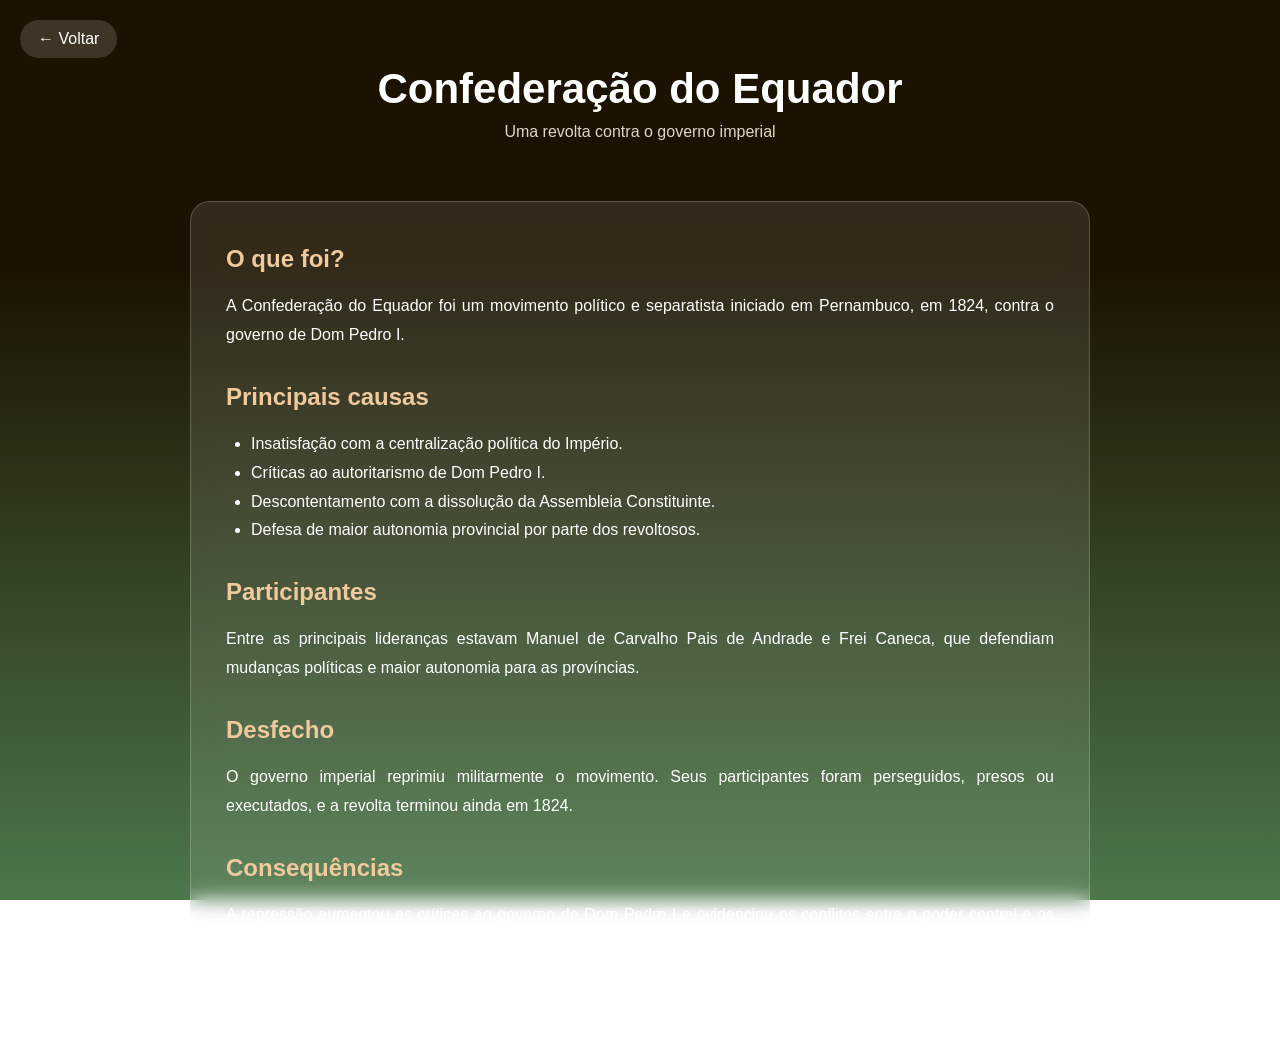
==== Pages/ConfederacaoDoEquador.html @ ca11aebe "É pra tar tudo funcionando, mas sem conteudos" ====
<!DOCTYPE html>
<html lang="pt-BR">
<head>
    <meta charset="UTF-8">
    <meta name="viewport" content="width=device-width, initial-scale=1.0">
    <title>Confederação do Equador</title>
    <link rel="stylesheet" href="/Public/css/conteudos.css">
</head>
<body style="--cor-fundo:#4c774b;">

<header>
    <a href="/index.html" class="voltar">← Voltar</a>
    <h1>Confederação do Equador</h1>
    <p>Uma revolta contra o governo imperial</p>
</header>

<main class="conteudo">
    <h2>O que foi?</h2>
    <p>A Confederação do Equador foi um movimento político e separatista iniciado em Pernambuco, em 1824, contra o governo de Dom Pedro I.</p>

    <h2>Principais causas</h2>
    <ul>
        <li>Insatisfação com a centralização política do Império.</li>
        <li>Críticas ao autoritarismo de Dom Pedro I.</li>
        <li>Descontentamento com a dissolução da Assembleia Constituinte.</li>
        <li>Defesa de maior autonomia provincial por parte dos revoltosos.</li>
    </ul>

    <h2>Participantes</h2>
    <p>Entre as principais lideranças estavam Manuel de Carvalho Pais de Andrade e Frei Caneca, que defendiam mudanças políticas e maior autonomia para as províncias.</p>

    <h2>Desfecho</h2>
    <p>O governo imperial reprimiu militarmente o movimento. Seus participantes foram perseguidos, presos ou executados, e a revolta terminou ainda em 1824.</p>

    <h2>Consequências</h2>
    <p>A repressão aumentou as críticas ao governo de Dom Pedro I e evidenciou os conflitos entre o poder central e os interesses provinciais.</p>
</main>

</body>
</html>
---- Public/css/conteudos.css ----
* {
    margin: 0;
    padding: 0;
    box-sizing: border-box;
}

body {
    min-height: 100vh;
    font-family: "Lucida Sans", sans-serif;
    color: white;
    background: linear-gradient(
        to bottom,
        #1c1201 30%,
        var(--cor-fundo, #9f4c4c)
    );
    background-attachment: fixed;
}

header {
    text-align: center;
    padding: 40px 20px;
}

header h1 {
    font-size: 42px;
    margin: 25px 0 10px;
}

header p {
    color: #e0d5c7;
    font-size: 16px;
}

.voltar {
    display: inline-block;
    position: absolute;
    top: 20px;
    left: 20px;
    color: white;
    text-decoration: none;
    background: rgba(255, 255, 255, 0.15);
    padding: 10px 18px;
    border-radius: 20px;
    transition: 0.3s;
}

.voltar:hover {
    background: rgba(255, 255, 255, 0.3);
    transform: scale(1.05);
}

.conteudo {
    width: 85%;
    max-width: 900px;
    margin: 20px auto 50px;
    padding: 35px;
    background: rgba(255, 255, 255, 0.10);
    border: 1px solid rgba(255, 255, 255, 0.2);
    border-radius: 20px;
    backdrop-filter: blur(10px);
    line-height: 1.8;
}

.conteudo h2 {
    color: #f0c99c;
    margin: 25px 0 12px;
}

.conteudo h2:first-child {
    margin-top: 0;
}

.conteudo p {
    margin-bottom: 18px;
    text-align: justify;
}

.conteudo ul {
    padding-left: 25px;
    margin-bottom: 20px;
}

@media (max-width: 600px) {
    header h1 {
        font-size: 30px;
        margin-top: 45px;
    }

    .conteudo {
        width: 92%;
        padding: 22px;
    }
}
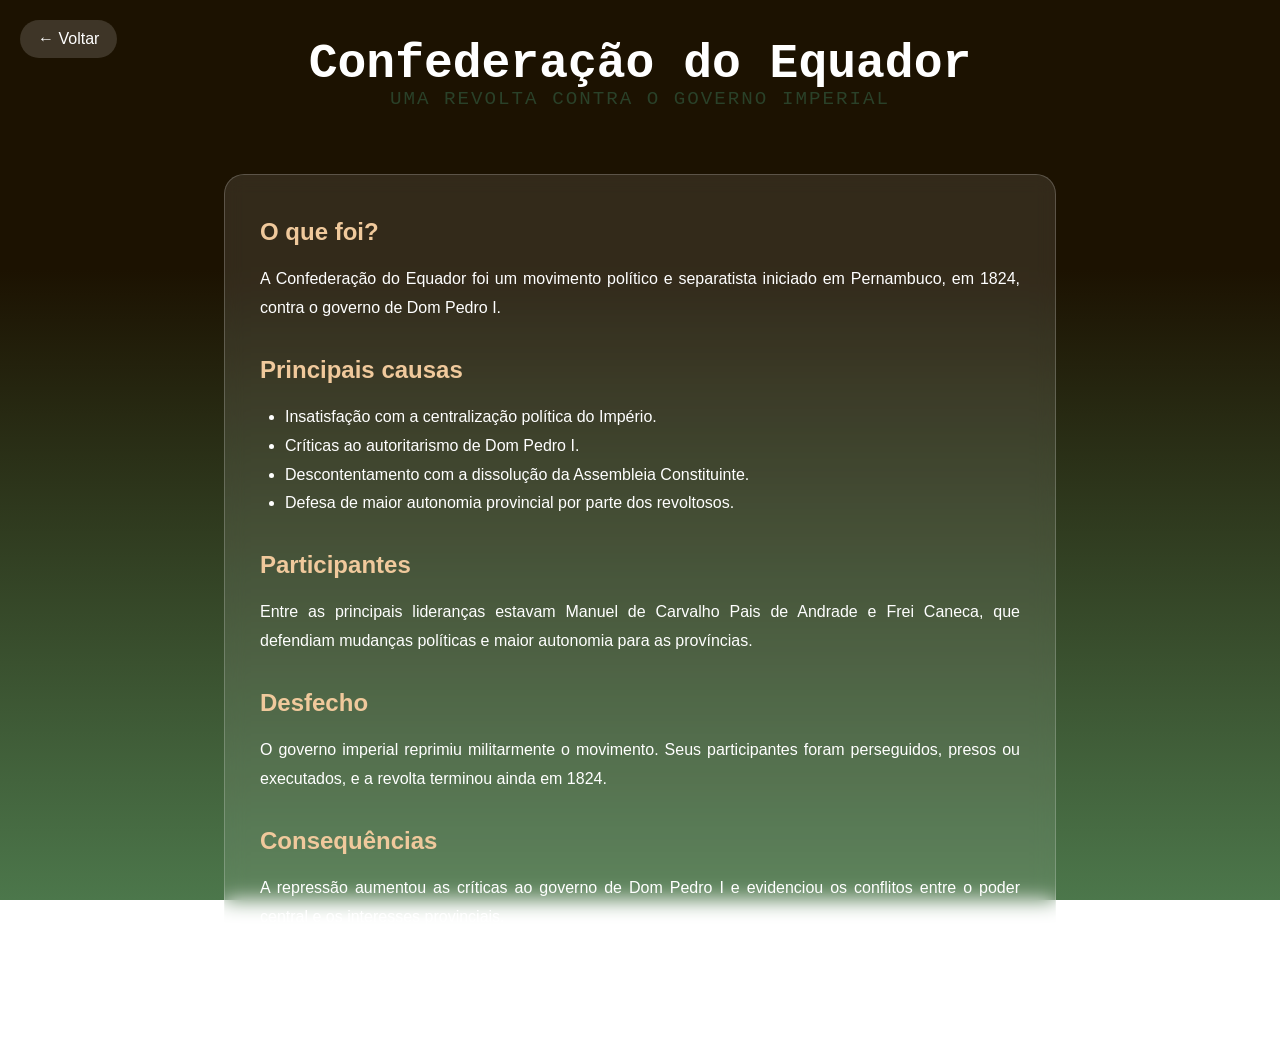
==== commit ad19cfd5: "arrumando esquema de cores" ====
--- a/Pages/ConfederacaoDoEquador.html
+++ b/Pages/ConfederacaoDoEquador.html
@@ -12,7 +12,7 @@
 <header>
     <a href="/index.html" class="voltar">← Voltar</a>
     <h1>Confederação do Equador</h1>
-    <p>Uma revolta contra o governo imperial</p>
+    <p class="pconf">Uma revolta contra o governo imperial</p>
 </header>
 
 <main class="conteudo">
--- a/Public/css/conteudos.css
+++ b/Public/css/conteudos.css
@@ -23,13 +23,19 @@
 }
 
 header h1 {
-    font-size: 42px;
-    margin: 25px 0 10px;
+    color: #ffffff;
+    font-size: 3rem;
+    font-family: "lucida console", monospace;
+    font-weight: bold;
+    line-height: 1;
 }
 
 header p {
-    color: #e0d5c7;
-    font-size: 16px;
+    font-size: 1.2rem;
+    font-family: "lucida console", monospace;
+    text-transform: uppercase;
+    letter-spacing: 2px;
+    margin-bottom: 4px;
 }
 
 .voltar {
@@ -51,7 +57,7 @@
 }
 
 .conteudo {
-    width: 85%;
+    width: 65%;
     max-width: 900px;
     margin: 20px auto 50px;
     padding: 35px;
@@ -92,3 +98,33 @@
         padding: 22px;
     }
 }
+.pconf {
+color: #2a4129;;
+}
+.pconst {
+    color: rgb(90, 84, 52)
+}
+.pcont {
+    color: #917b66;
+}
+.pcris {
+    color: #8f3820;
+}
+.peco {
+color: #97816a;
+}
+.pini {
+    color: #4caab3;
+}
+.pleg {
+    color: #665f5f;
+}
+.pcis {
+color: #4470bb;
+}
+
+
+
+
+
+
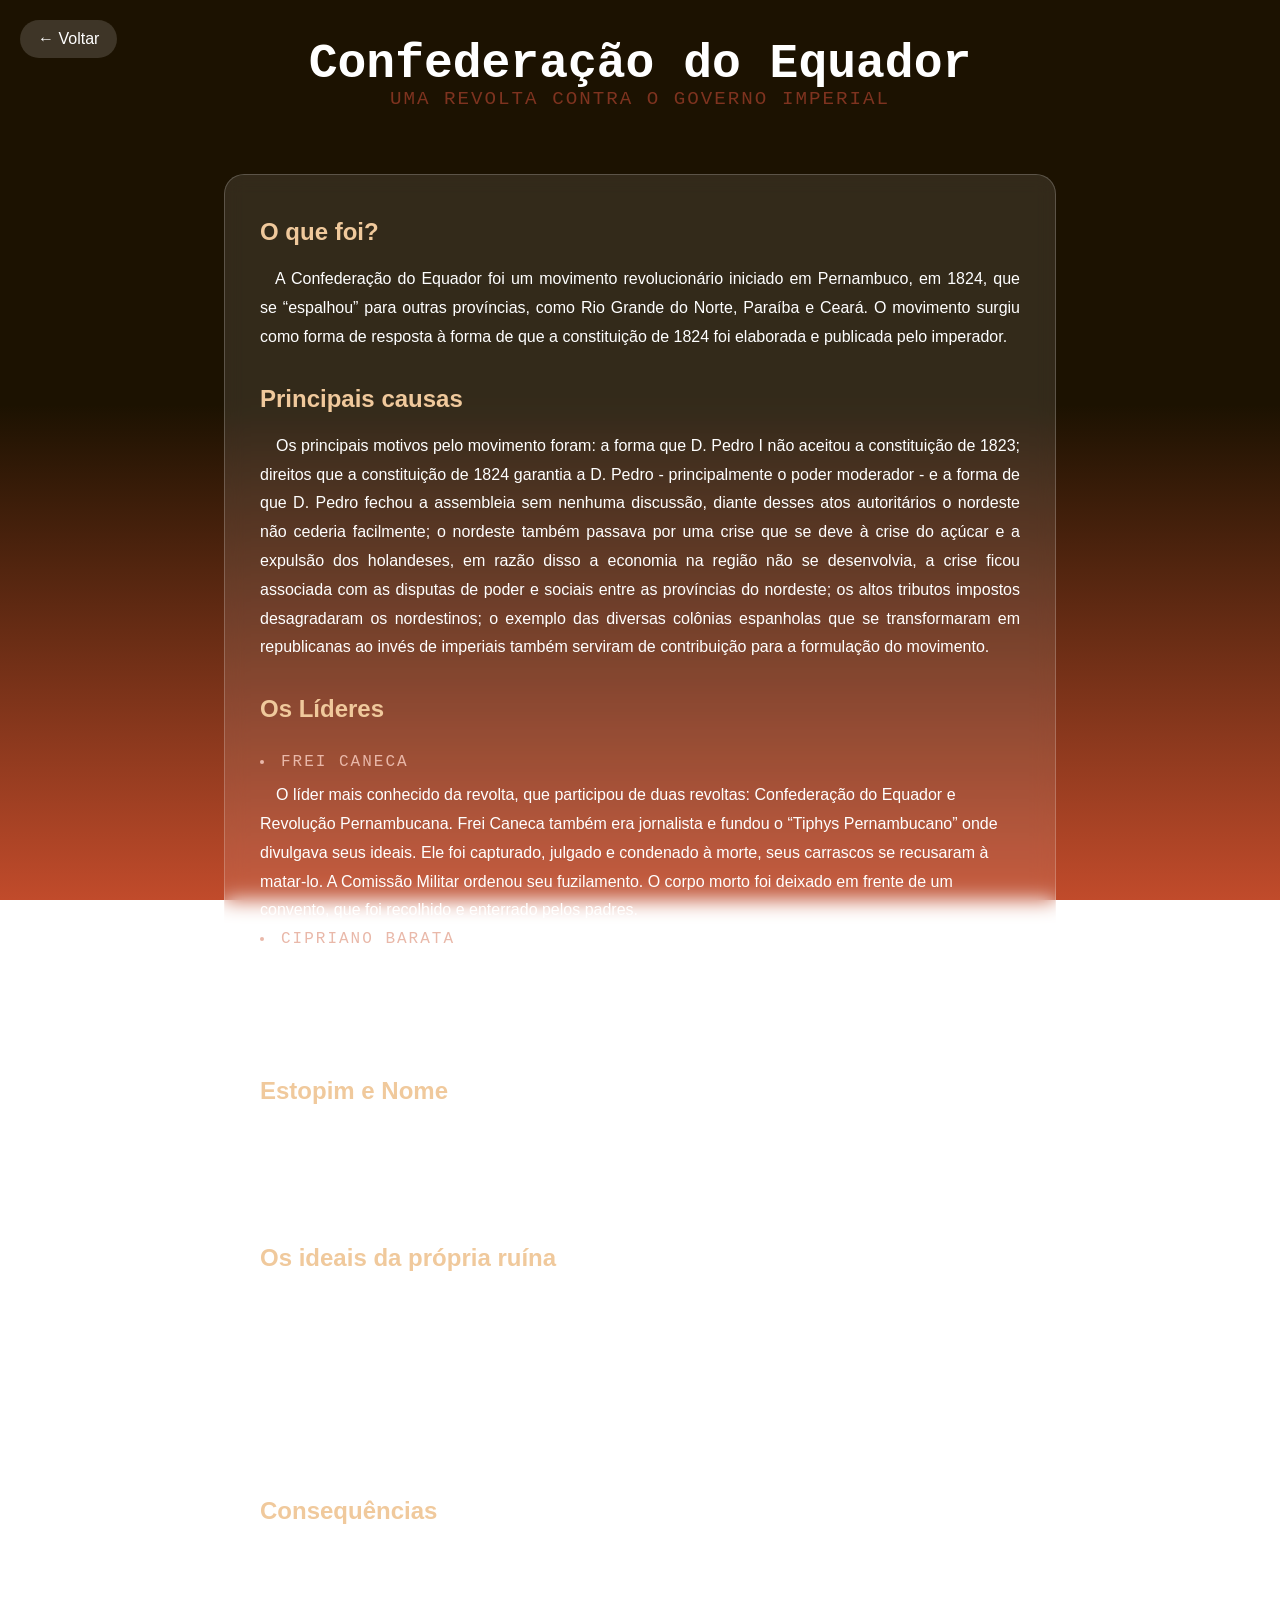
==== commit d36a5aa3: "falta revisar melhor as cores" ====
--- a/Pages/ConfederacaoDoEquador.html
+++ b/Pages/ConfederacaoDoEquador.html
@@ -1,41 +1,74 @@
-
 <!DOCTYPE html>
 <html lang="pt-BR">
+
 <head>
     <meta charset="UTF-8">
     <meta name="viewport" content="width=device-width, initial-scale=1.0">
     <title>Confederação do Equador</title>
     <link rel="stylesheet" href="/Public/css/conteudos.css">
+    <link rel="icon" href="./imagens/favico.png" type="image/png">
 </head>
-<body style="--cor-fundo:#4c774b;">
 
-<header>
-    <a href="/index.html" class="voltar">← Voltar</a>
-    <h1>Confederação do Equador</h1>
-    <p class="pconf">Uma revolta contra o governo imperial</p>
-</header>
+<body style="--cor-fundo:#c14b2b;">
 
-<main class="conteudo">
-    <h2>O que foi?</h2>
-    <p>A Confederação do Equador foi um movimento político e separatista iniciado em Pernambuco, em 1824, contra o governo de Dom Pedro I.</p>
+    <header>
+        <a href="/index.html" class="voltar">← Voltar</a>
+        <h1>Confederação do Equador</h1>
+        <p class="pconf">Uma revolta contra o governo imperial</p>
+    </header>
 
-    <h2>Principais causas</h2>
-    <ul>
-        <li>Insatisfação com a centralização política do Império.</li>
-        <li>Críticas ao autoritarismo de Dom Pedro I.</li>
-        <li>Descontentamento com a dissolução da Assembleia Constituinte.</li>
-        <li>Defesa de maior autonomia provincial por parte dos revoltosos.</li>
-    </ul>
+    <main class="conteudo">
+        <h2>O que foi?</h2>
+        <p>&emsp;A Confederação do Equador foi um movimento revolucionário iniciado em Pernambuco, em 1824, que se
+            “espalhou”
+            para outras províncias, como Rio Grande do Norte, Paraíba e Ceará. O movimento surgiu como forma de resposta
+            à forma de que a constituição de 1824 foi elaborada e publicada pelo imperador.</p>
 
-    <h2>Participantes</h2>
-    <p>Entre as principais lideranças estavam Manuel de Carvalho Pais de Andrade e Frei Caneca, que defendiam mudanças políticas e maior autonomia para as províncias.</p>
+        <h2>Principais causas</h2>
+        <p>
+            &emsp;Os principais motivos pelo movimento foram: a forma que D. Pedro I não aceitou a constituição de 1823;
+            direitos que a constituição de 1824 garantia a D. Pedro - principalmente o poder moderador - e a forma de
+            que D. Pedro fechou a assembleia sem nenhuma discussão, diante desses atos autoritários o nordeste não
+            cederia facilmente; o nordeste também passava por uma crise que se deve à crise do açúcar e a expulsão dos
+            holandeses, em razão disso a economia na região não se desenvolvia, a crise ficou associada com as disputas
+            de poder e sociais entre as províncias do nordeste; os altos tributos impostos desagradaram os nordestinos;
+            o exemplo das diversas colônias espanholas que se transformaram em republicanas ao invés de imperiais também
+            serviram de contribuição para a formulação do movimento.
+        </p>
 
-    <h2>Desfecho</h2>
-    <p>O governo imperial reprimiu militarmente o movimento. Seus participantes foram perseguidos, presos ou executados, e a revolta terminou ainda em 1824.</p>
+        <h2>Os Líderes</h2>
+        <p>
+            <li class="li-esp">Frei Caneca</li>
+            &emsp;O líder mais conhecido da revolta, que participou de duas revoltas: Confederação do Equador e
+            Revolução Pernambucana. Frei Caneca também era jornalista e fundou o “Tiphys Pernambucano” onde divulgava
+            seus ideais. Ele foi capturado, julgado e condenado à morte, seus carrascos se recusaram à matar-lo. A
+            Comissão Militar ordenou seu fuzilamento. O corpo morto foi deixado em frente de um convento, que foi
+            recolhido e enterrado pelos padres.
+            <li class="li-esp">Cipriano Barata</li>
+            &emsp;Também jornalista, Cipriano antes da independência do Brasil já
+            estava presente em revoltas: Conjuração Baiana (1798) e a Revolução Pernambucana (1817) porém,
+            diferentemente de Frei, Cipriano não foi condenado à morte e durante todo o seu tempo preso, manteve
+            atividade jornalística.
+        </p>
 
-    <h2>Consequências</h2>
-    <p>A repressão aumentou as críticas ao governo de Dom Pedro I e evidenciou os conflitos entre o poder central e os interesses provinciais.</p>
-</main>
+        <h2>Estopim e Nome</h2>
+        <p>&emsp;O estopim da revolução foi com a outorga da constituição de 1824 e a deposição do governador de
+            Pernambuco Manuel Carvalho Paes. O nome da revolução tem como base a linha imaginária que passa o Equador e
+            porta seu nome - linha do Equador -, que era próxima do conflito.</p>
+
+        <h2>Os ideais da própria ruína</h2>
+        <p>&emsp;No conflito, os revoltosos não estavam dispostos a nenhuma negociação. Uma das ideias era implantar um
+            novo governo que aboliria a escravidão e criaria uma constituição liberal republicana. O movimento perdeu a
+            força por conflitos nos ideais radicais. As ideias de Frei e Cipriano iam de frente com a dos outros
+            líderes. Com os mercenários encomendados por D. Pedro I com empréstimos pertencentes à Inglaterra e a perda
+            de poder dos revoltosos ocasionou na perda dos revolucionários, sendo eles condenados à prisão e morte, como
+            Frei Caneca.</p>
+
+        <h2>Consequências</h2>
+        <p>&emsp;As consequências radicalistas de ambos os lados puseram D. Pedro em xeque por seu posicionamento
+            autoritário e os ideais da revolução continuou fomentando outras revoltas mais à frente.</p>
+    </main>
 
 </body>
-</html>
+
+</html>
--- a/Public/css/conteudos.css
+++ b/Public/css/conteudos.css
@@ -1,4 +1,3 @@
-
 * {
     margin: 0;
     padding: 0;
@@ -9,11 +8,9 @@
     min-height: 100vh;
     font-family: "Lucida Sans", sans-serif;
     color: white;
-    background: linear-gradient(
-        to bottom,
-        #1c1201 30%,
-        var(--cor-fundo, #9f4c4c)
-    );
+    background: linear-gradient(to bottom,
+            #1c1201 45%,
+            var(--cor-fundo, #000000));
     background-attachment: fixed;
 }
 
@@ -98,33 +95,40 @@
         padding: 22px;
     }
 }
+
 .pconf {
-color: #2a4129;;
+    color: #7e331f;
 }
+
 .pconst {
-    color: rgb(90, 84, 52)
+    color: #365536;
 }
+
 .pcont {
     color: #917b66;
 }
+
 .pcris {
-    color: #8f3820;
-}
-.peco {
-color: #97816a;
-}
-.pini {
-    color: #4caab3;
-}
-.pleg {
-    color: #665f5f;
-}
-.pcis {
-color: #4470bb;
+    color: #53bac4;
 }
 
+.peco {
+    color: #97816a;
+}
 
+.pconfl {
+    color: #558be8;
+}
 
+.pcis {
+    color: #ac9f63;
+}
 
-
-
+.li-esp {
+    font-size: 1rem;
+    color: #e9b8a9;
+    font-family: "lucida console", monospace;
+    text-transform: uppercase;
+    letter-spacing: 2px;
+    margin-bottom: 4px;
+}
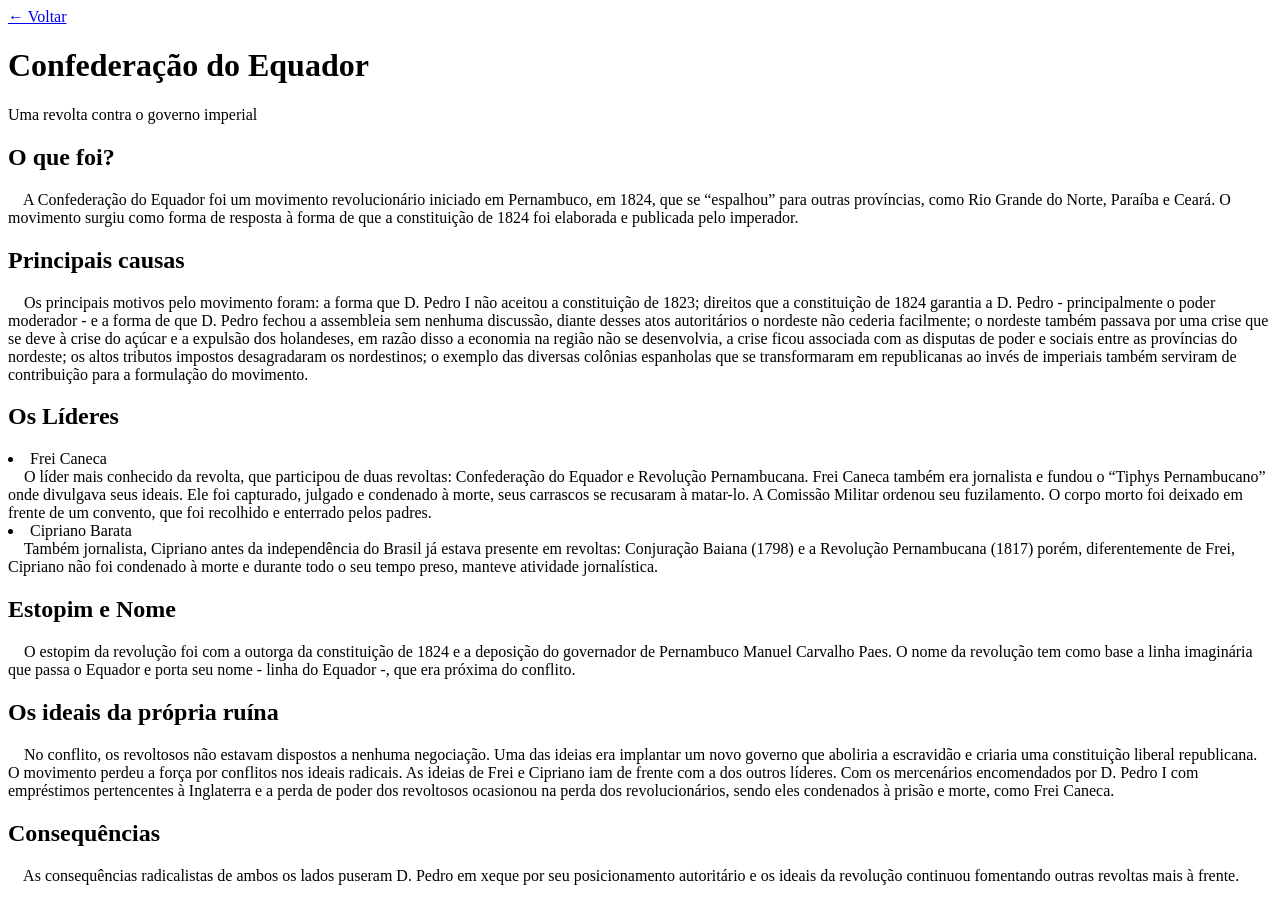
==== commit 1349b381: "Update ConfederacaoDoEquador.html" ====
--- a/Pages/ConfederacaoDoEquador.html
+++ b/Pages/ConfederacaoDoEquador.html
@@ -5,8 +5,8 @@
     <meta charset="UTF-8">
     <meta name="viewport" content="width=device-width, initial-scale=1.0">
     <title>Confederação do Equador</title>
-    <link rel="stylesheet" href="/Public/css/conteudos.css">
-    <link rel="icon" href="./imagens/favico.png" type="image/png">
+    <link rel="stylesheet" href="Public/css/conteudos.css">
+    <link rel="icon" href="imagens/favico.png" type="image/png">
 </head>
 
 <body style="--cor-fundo:#c14b2b;">
@@ -71,4 +71,4 @@
 
 </body>
 
-</html>+</html>
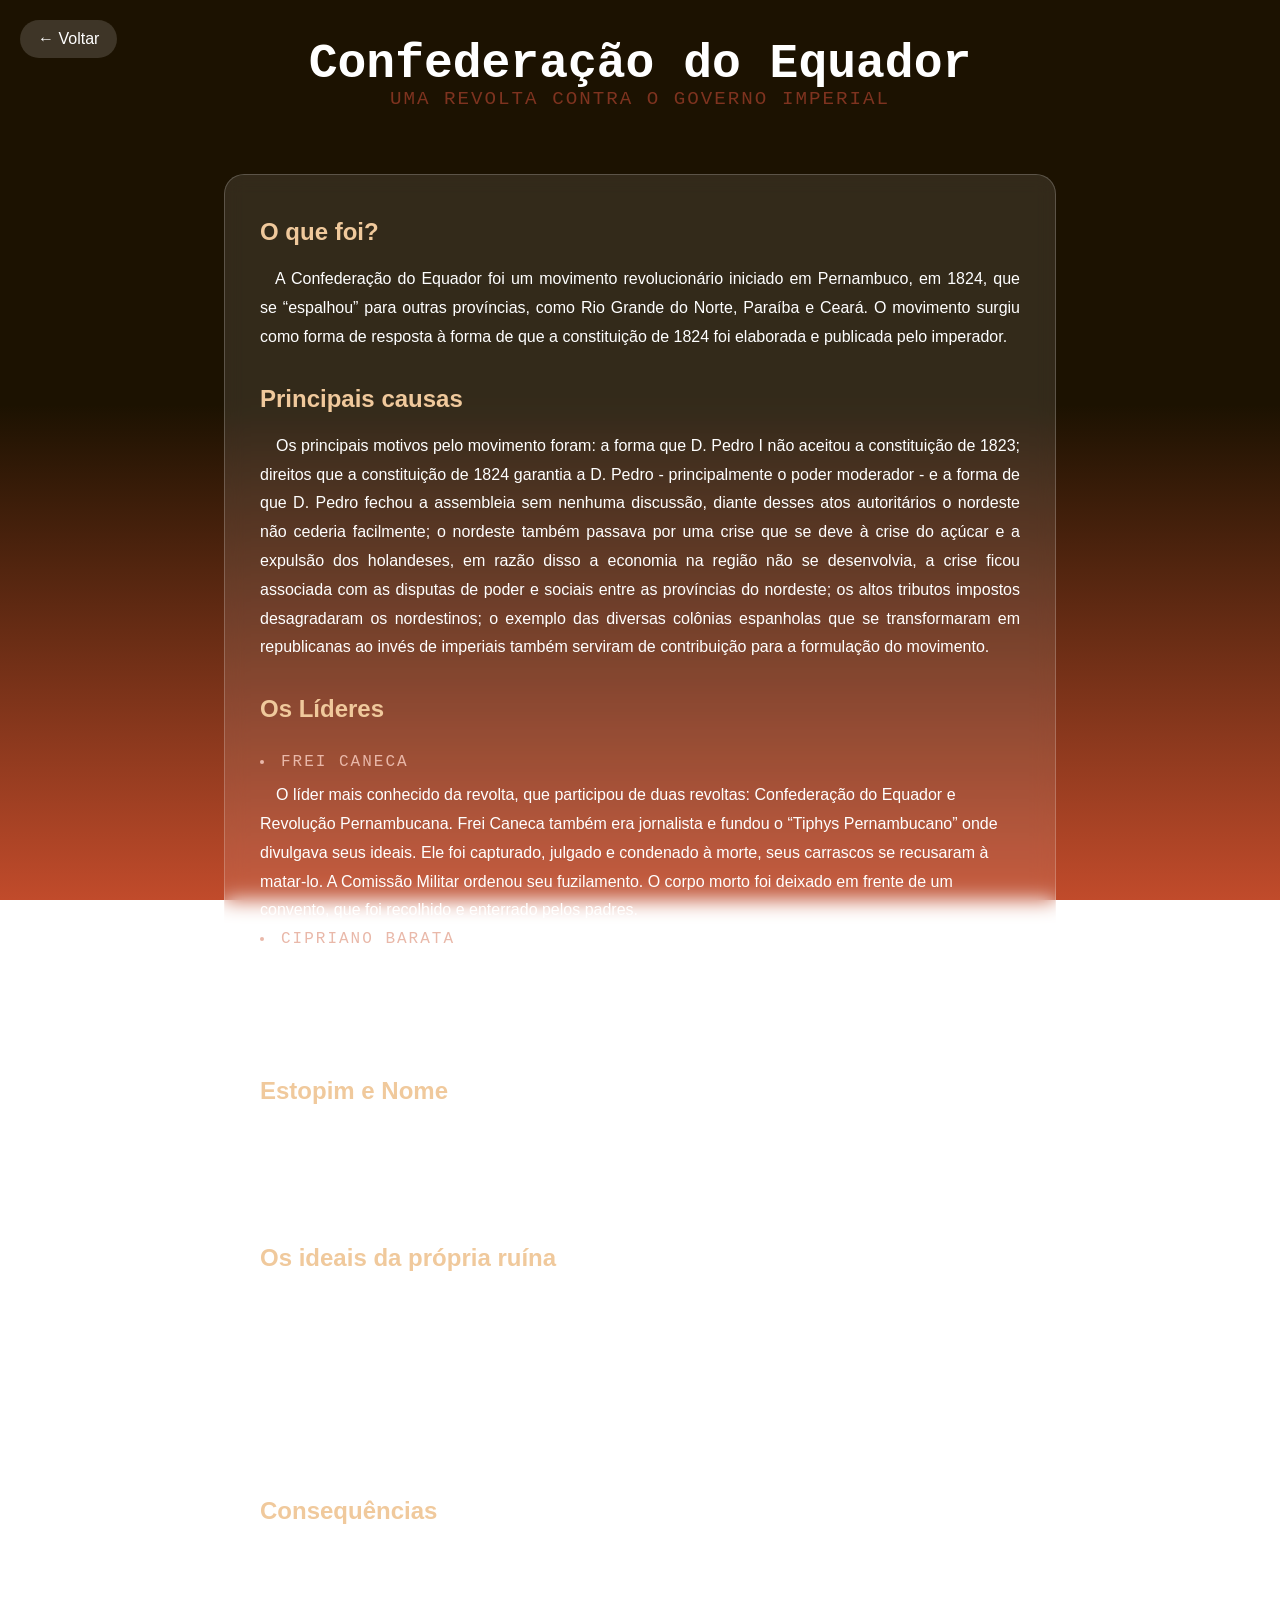
==== commit d6fc1829: "Update ConfederacaoDoEquador.html" ====
--- a/Pages/ConfederacaoDoEquador.html
+++ b/Pages/ConfederacaoDoEquador.html
@@ -5,14 +5,14 @@
     <meta charset="UTF-8">
     <meta name="viewport" content="width=device-width, initial-scale=1.0">
     <title>Confederação do Equador</title>
-    <link rel="stylesheet" href="Public/css/conteudos.css">
-    <link rel="icon" href="imagens/favico.png" type="image/png">
+    <link rel="stylesheet" href="../Public/css/conteudos.css">
+    <link rel="icon" href="../imagens/favico.png" type="image/png">
 </head>
 
 <body style="--cor-fundo:#c14b2b;">
 
     <header>
-        <a href="/index.html" class="voltar">← Voltar</a>
+        <a href="../index.html" class="voltar">← Voltar</a>
         <h1>Confederação do Equador</h1>
         <p class="pconf">Uma revolta contra o governo imperial</p>
     </header>
--- a/Public/css/conteudos.css
+++ b/Public/css/conteudos.css
@@ -0,0 +1,134 @@
+* {
+    margin: 0;
+    padding: 0;
+    box-sizing: border-box;
+}
+
+body {
+    min-height: 100vh;
+    font-family: "Lucida Sans", sans-serif;
+    color: white;
+    background: linear-gradient(to bottom,
+            #1c1201 45%,
+            var(--cor-fundo, #000000));
+    background-attachment: fixed;
+}
+
+header {
+    text-align: center;
+    padding: 40px 20px;
+}
+
+header h1 {
+    color: #ffffff;
+    font-size: 3rem;
+    font-family: "lucida console", monospace;
+    font-weight: bold;
+    line-height: 1;
+}
+
+header p {
+    font-size: 1.2rem;
+    font-family: "lucida console", monospace;
+    text-transform: uppercase;
+    letter-spacing: 2px;
+    margin-bottom: 4px;
+}
+
+.voltar {
+    display: inline-block;
+    position: absolute;
+    top: 20px;
+    left: 20px;
+    color: white;
+    text-decoration: none;
+    background: rgba(255, 255, 255, 0.15);
+    padding: 10px 18px;
+    border-radius: 20px;
+    transition: 0.3s;
+}
+
+.voltar:hover {
+    background: rgba(255, 255, 255, 0.3);
+    transform: scale(1.05);
+}
+
+.conteudo {
+    width: 65%;
+    max-width: 900px;
+    margin: 20px auto 50px;
+    padding: 35px;
+    background: rgba(255, 255, 255, 0.10);
+    border: 1px solid rgba(255, 255, 255, 0.2);
+    border-radius: 20px;
+    backdrop-filter: blur(10px);
+    line-height: 1.8;
+}
+
+.conteudo h2 {
+    color: #f0c99c;
+    margin: 25px 0 12px;
+}
+
+.conteudo h2:first-child {
+    margin-top: 0;
+}
+
+.conteudo p {
+    margin-bottom: 18px;
+    text-align: justify;
+}
+
+.conteudo ul {
+    padding-left: 25px;
+    margin-bottom: 20px;
+}
+
+@media (max-width: 600px) {
+    header h1 {
+        font-size: 30px;
+        margin-top: 45px;
+    }
+
+    .conteudo {
+        width: 92%;
+        padding: 22px;
+    }
+}
+
+.pconf {
+    color: #7e331f;
+}
+
+.pconst {
+    color: #365536;
+}
+
+.pcont {
+    color: #917b66;
+}
+
+.pcris {
+    color: #53bac4;
+}
+
+.peco {
+    color: #97816a;
+}
+
+.pconfl {
+    color: #558be8;
+}
+
+.pcis {
+    color: #ac9f63;
+}
+
+.li-esp {
+    font-size: 1rem;
+    color: #e9b8a9;
+    font-family: "lucida console", monospace;
+    text-transform: uppercase;
+    letter-spacing: 2px;
+    margin-bottom: 4px;
+}
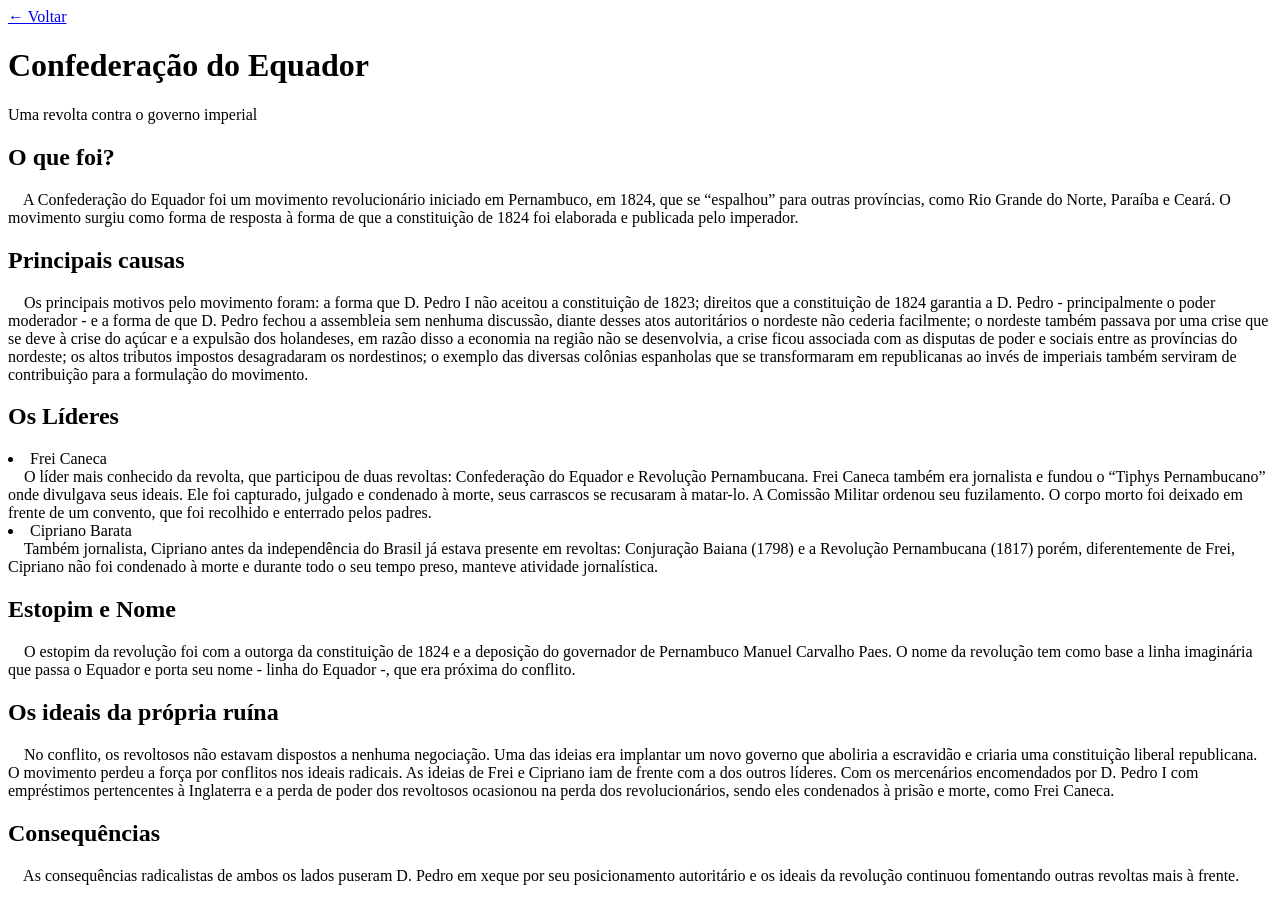
==== commit d74f7691: "Update links and paths in ConfederacaoDoEquador.html" ====
--- a/Pages/ConfederacaoDoEquador.html
+++ b/Pages/ConfederacaoDoEquador.html
@@ -5,14 +5,14 @@
     <meta charset="UTF-8">
     <meta name="viewport" content="width=device-width, initial-scale=1.0">
     <title>Confederação do Equador</title>
-    <link rel="stylesheet" href="../Public/css/conteudos.css">
-    <link rel="icon" href="../imagens/favico.png" type="image/png">
+    <link rel="stylesheet" href="Ativ-Historia-Laura-Vitor/Public/css/conteudos.css">
+    <link rel="icon" href="Ativ-Historia-Laura-Vitor/imagens/favico.png" type="image/png">
 </head>
 
 <body style="--cor-fundo:#c14b2b;">
 
     <header>
-        <a href="../index.html" class="voltar">← Voltar</a>
+        <a href="Ativ-Historia-Laura-Vitor/index.html" class="voltar">← Voltar</a>
         <h1>Confederação do Equador</h1>
         <p class="pconf">Uma revolta contra o governo imperial</p>
     </header>
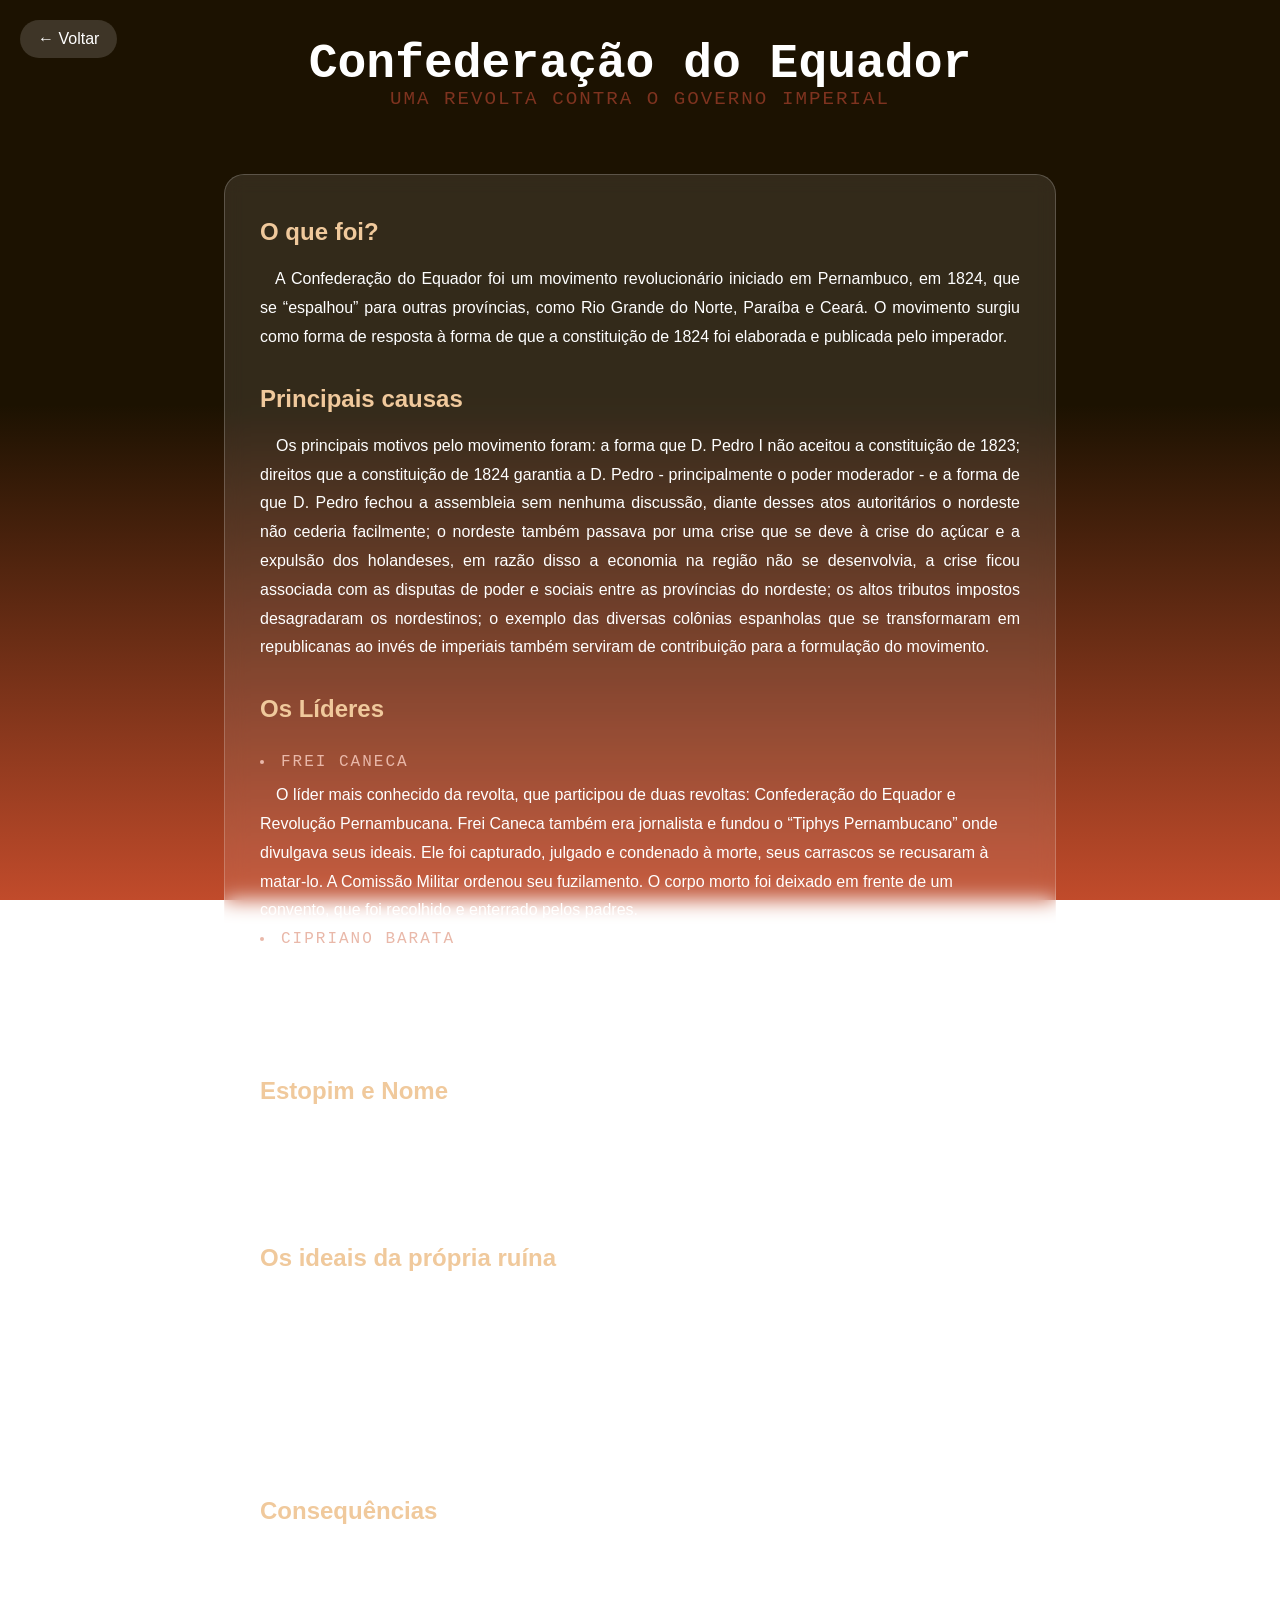
==== commit e85c89b0: "Fix stylesheet link path in ConfederacaoDoEquador.html" ====
--- a/Pages/ConfederacaoDoEquador.html
+++ b/Pages/ConfederacaoDoEquador.html
@@ -5,14 +5,14 @@
     <meta charset="UTF-8">
     <meta name="viewport" content="width=device-width, initial-scale=1.0">
     <title>Confederação do Equador</title>
-    <link rel="stylesheet" href="Ativ-Historia-Laura-Vitor/Public/css/conteudos.css">
-    <link rel="icon" href="Ativ-Historia-Laura-Vitor/imagens/favico.png" type="image/png">
+    <link rel="stylesheet" href="../Public/css/conteudos.css">
+    <link rel="icon" href="../imagens/favico.png" type="image/png">
 </head>
 
 <body style="--cor-fundo:#c14b2b;">
 
     <header>
-        <a href="Ativ-Historia-Laura-Vitor/index.html" class="voltar">← Voltar</a>
+        <a href="../index.html" class="voltar">← Voltar</a>
         <h1>Confederação do Equador</h1>
         <p class="pconf">Uma revolta contra o governo imperial</p>
     </header>
--- a/Public/css/conteudos.css
+++ b/Public/css/conteudos.css
@@ -0,0 +1,134 @@
+* {
+    margin: 0;
+    padding: 0;
+    box-sizing: border-box;
+}
+
+body {
+    min-height: 100vh;
+    font-family: "Lucida Sans", sans-serif;
+    color: white;
+    background: linear-gradient(to bottom,
+            #1c1201 45%,
+            var(--cor-fundo, #000000));
+    background-attachment: fixed;
+}
+
+header {
+    text-align: center;
+    padding: 40px 20px;
+}
+
+header h1 {
+    color: #ffffff;
+    font-size: 3rem;
+    font-family: "lucida console", monospace;
+    font-weight: bold;
+    line-height: 1;
+}
+
+header p {
+    font-size: 1.2rem;
+    font-family: "lucida console", monospace;
+    text-transform: uppercase;
+    letter-spacing: 2px;
+    margin-bottom: 4px;
+}
+
+.voltar {
+    display: inline-block;
+    position: absolute;
+    top: 20px;
+    left: 20px;
+    color: white;
+    text-decoration: none;
+    background: rgba(255, 255, 255, 0.15);
+    padding: 10px 18px;
+    border-radius: 20px;
+    transition: 0.3s;
+}
+
+.voltar:hover {
+    background: rgba(255, 255, 255, 0.3);
+    transform: scale(1.05);
+}
+
+.conteudo {
+    width: 65%;
+    max-width: 900px;
+    margin: 20px auto 50px;
+    padding: 35px;
+    background: rgba(255, 255, 255, 0.10);
+    border: 1px solid rgba(255, 255, 255, 0.2);
+    border-radius: 20px;
+    backdrop-filter: blur(10px);
+    line-height: 1.8;
+}
+
+.conteudo h2 {
+    color: #f0c99c;
+    margin: 25px 0 12px;
+}
+
+.conteudo h2:first-child {
+    margin-top: 0;
+}
+
+.conteudo p {
+    margin-bottom: 18px;
+    text-align: justify;
+}
+
+.conteudo ul {
+    padding-left: 25px;
+    margin-bottom: 20px;
+}
+
+@media (max-width: 600px) {
+    header h1 {
+        font-size: 30px;
+        margin-top: 45px;
+    }
+
+    .conteudo {
+        width: 92%;
+        padding: 22px;
+    }
+}
+
+.pconf {
+    color: #7e331f;
+}
+
+.pconst {
+    color: #365536;
+}
+
+.pcont {
+    color: #917b66;
+}
+
+.pcris {
+    color: #53bac4;
+}
+
+.peco {
+    color: #97816a;
+}
+
+.pconfl {
+    color: #558be8;
+}
+
+.pcis {
+    color: #ac9f63;
+}
+
+.li-esp {
+    font-size: 1rem;
+    color: #e9b8a9;
+    font-family: "lucida console", monospace;
+    text-transform: uppercase;
+    letter-spacing: 2px;
+    margin-bottom: 4px;
+}
